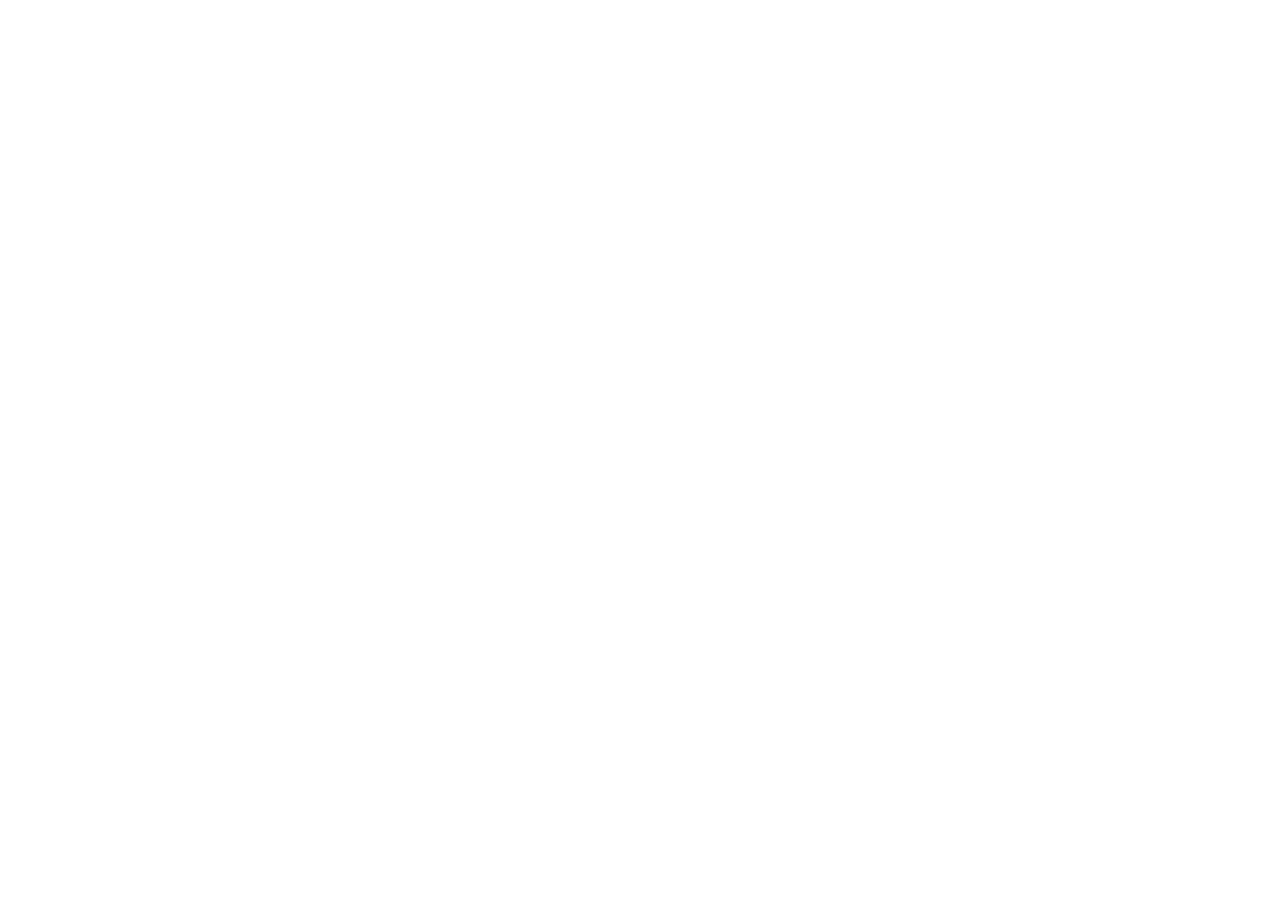
==== index.html @ 19b219ef "primer commit" ====
<!DOCTYPE html>
<html lang="en">
  <head>
    <meta charset="UTF-8" />
    <meta http-equiv="X-UA-Compatible" content="IE=edge" />
    <meta name="viewport" content="width=device-width, initial-scale=1.0" />
    <title>Jaimico Celulares</title>
    <link rel="stylesheet" href="styles/styles.css" />
  </head>
  <body>
    <!-- header -->
    <header></header>
    <!-- fin header -->

    <!-- main -->
    <main></main>
    <!-- fin main -->

    <!-- footer -->
    <footer></footer>
    <!-- fin footer -->

    <!-- scripts -->
  </body>
</html>
---- styles/styles.css ----
body {
  color: red;
}

*,
*::before,
*::after {
  margin: 0;
  padding: 0;
  box-sizing: border-box;
}

html {
  font-size: 62.5%;
}

body {
  min-height: 100vh;
}
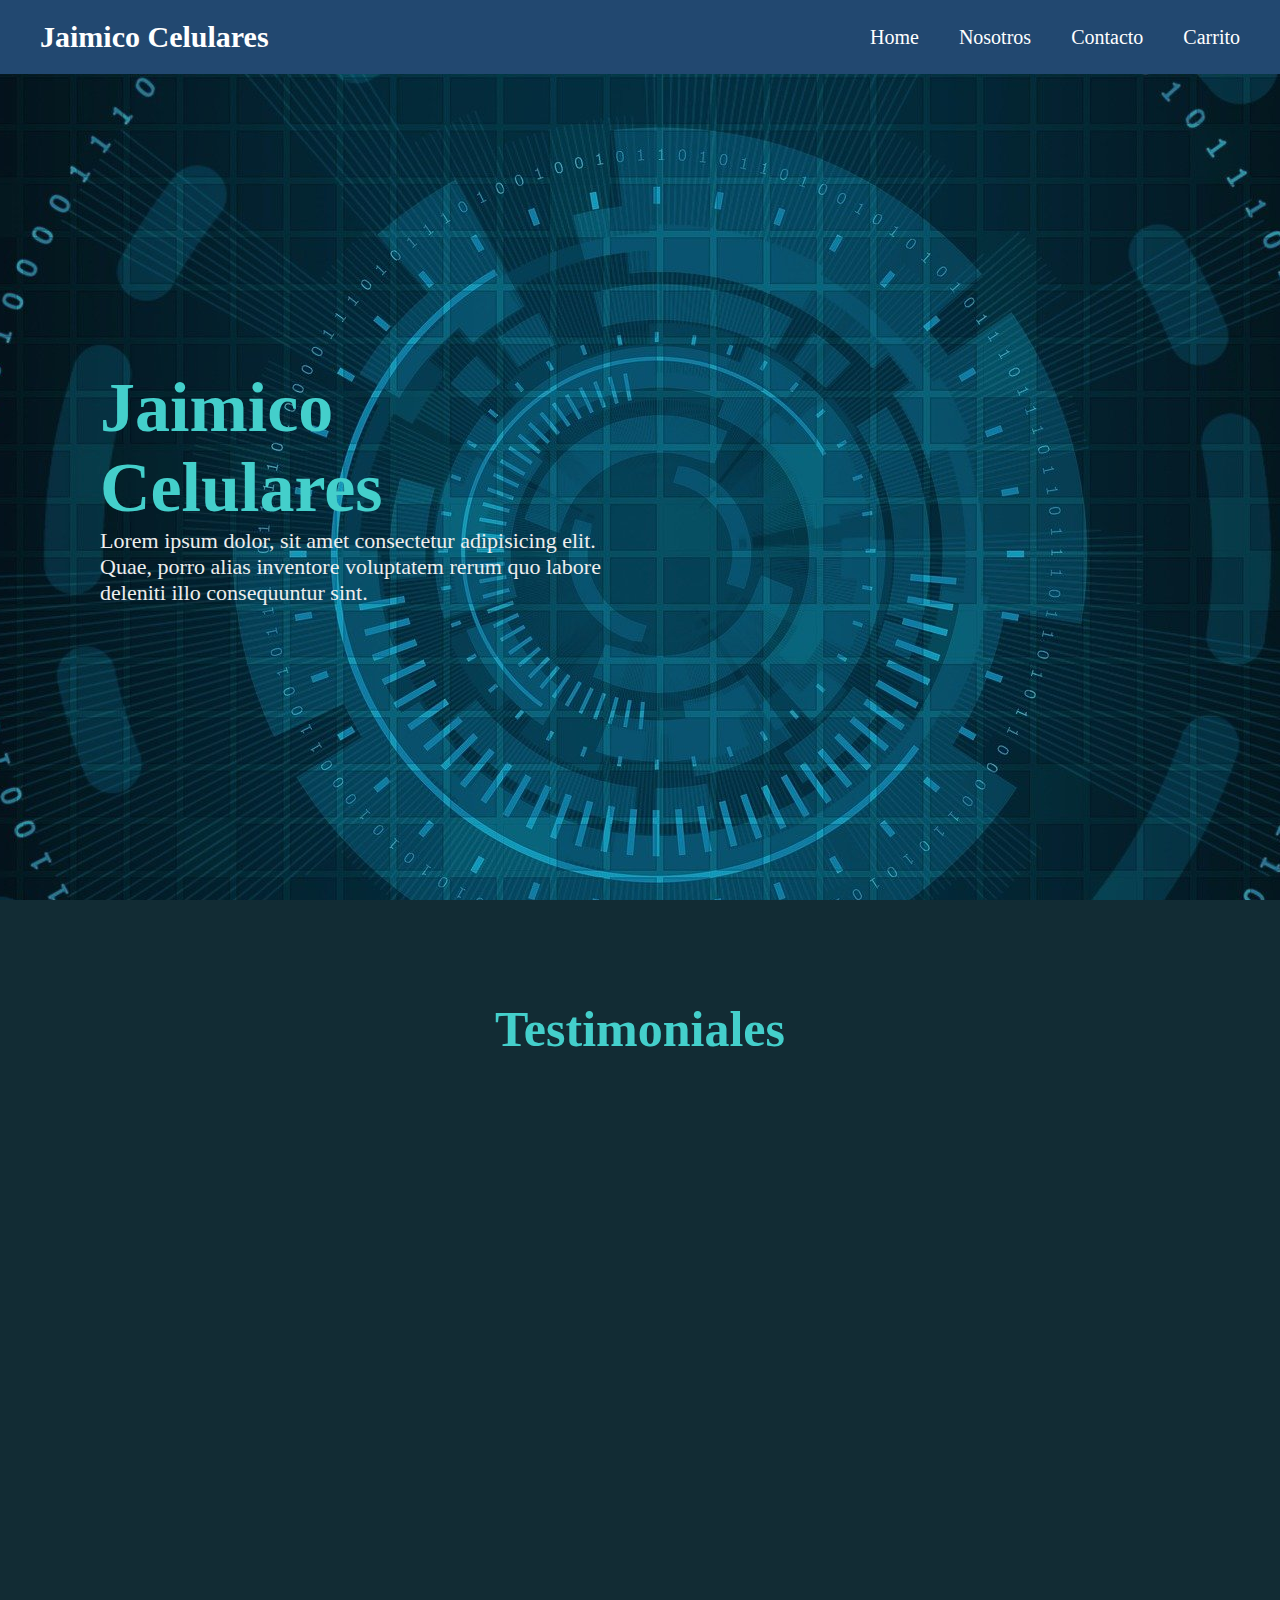
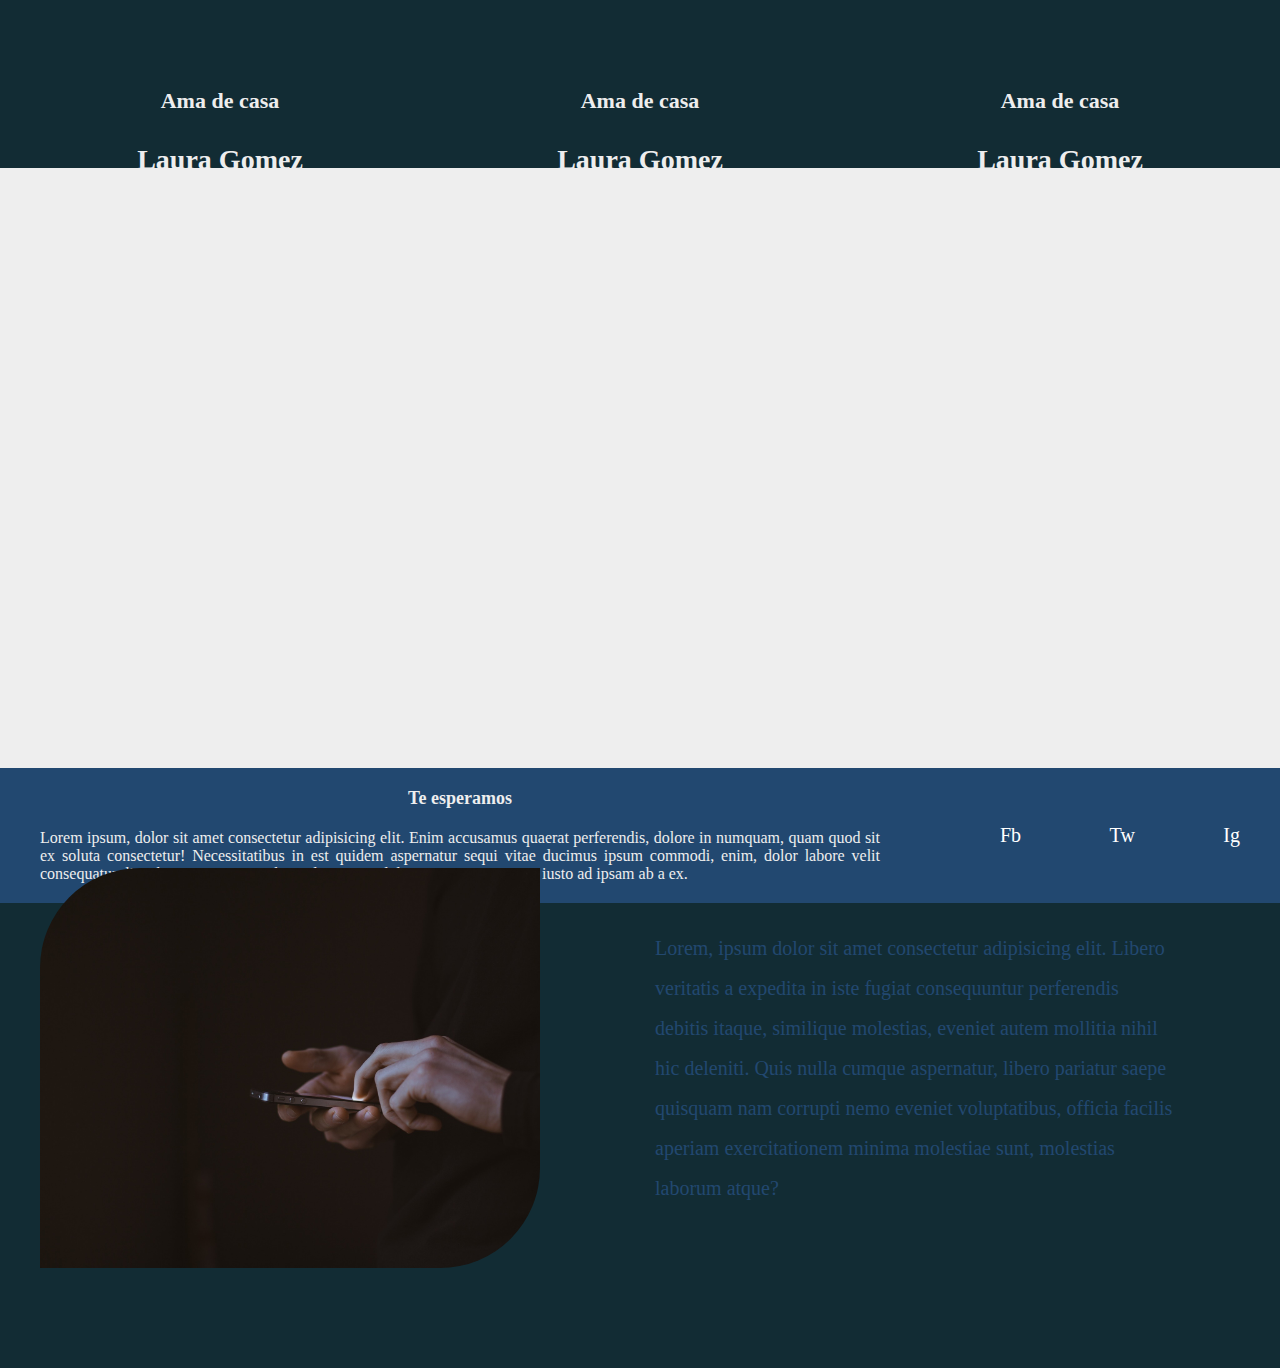
==== commit 42dd2fe5: "añadida una funcionalidad en js" ====
--- a/index.html
+++ b/index.html
@@ -9,17 +9,171 @@
   </head>
   <body>
     <!-- header -->
-    <header></header>
+    <header class="header__container">
+      <div class="header container">
+        <a href="#">
+          <h2 class="header__logo">Jaimico Celulares</h2>
+        </a>
+        <nav class="header__nav">
+          <a href="./index.html" class="header__nav--link">Home</a>
+          <a href="./nosotros.html" class="header__nav--link">Nosotros</a>
+          <a href="./contacto.html" class="header__nav--link">Contacto</a>
+          <a href="./carrito.html" class="header__nav--link">Carrito</a>
+        </nav>
+      </div>
+    </header>
     <!-- fin header -->
 
     <!-- main -->
-    <main></main>
+    <main>
+      <hero class="hero">
+        <div class="hero__content">
+          <h1 class="hero__content--title accent">Jaimico Celulares</h1>
+          <p class="hero__content--description">
+            Lorem ipsum dolor, sit amet consectetur adipisicing elit. Quae,
+            porro alias inventore voluptatem rerum quo labore deleniti illo
+            consequuntur sint.
+          </p>
+        </div>
+      </hero>
+
+      <section class="testimoniales__container">
+        <h2 class="testimoniales__subtitulo accent">Testimoniales</h2>
+        <div id="testimoniales" class="testimoniales container effect1">
+          <div class="testimonio">
+            <div class="testimonio__titulo">
+              <h4>Ama de casa</h4>
+            </div>
+            <div class="testimonio__nombre">
+              <h3>Laura Gomez</h3>
+            </div>
+            <div class="testimonio__mensaje">
+              <p>
+                Lorem ipsum dolor sit amet consectetur adipisicing elit. Modi
+                nostrum sit adipisci illo repellat consectetur dolor nobis nisi
+                dolore officiis.
+              </p>
+            </div>
+          </div>
+
+          <div class="testimonio">
+            <div class="testimonio__titulo">
+              <h4>Ama de casa</h4>
+            </div>
+            <div class="testimonio__nombre">
+              <h3>Laura Gomez</h3>
+            </div>
+            <div class="testimonio__mensaje">
+              <p>
+                Lorem ipsum dolor sit amet consectetur adipisicing elit. Modi
+                nostrum sit adipisci illo repellat consectetur dolor nobis nisi
+                dolore officiis.
+              </p>
+            </div>
+          </div>
+
+          <div class="testimonio">
+            <div class="testimonio__titulo">
+              <h4>Ama de casa</h4>
+            </div>
+            <div class="testimonio__nombre">
+              <h3>Laura Gomez</h3>
+            </div>
+            <div class="testimonio__mensaje">
+              <p>
+                Lorem ipsum dolor sit amet consectetur adipisicing elit. Modi
+                nostrum sit adipisci illo repellat consectetur dolor nobis nisi
+                dolore officiis.
+              </p>
+            </div>
+          </div>
+
+          <div class="testimonio">
+            <div class="testimonio__titulo">
+              <h4>Ama de casa</h4>
+            </div>
+            <div class="testimonio__nombre">
+              <h3>Laura Gomez</h3>
+            </div>
+            <div class="testimonio__mensaje">
+              <p>
+                Lorem ipsum dolor sit amet consectetur adipisicing elit. Modi
+                nostrum sit adipisci illo repellat consectetur dolor nobis nisi
+                dolore officiis.
+              </p>
+            </div>
+          </div>
+
+          <div class="testimonio">
+            <div class="testimonio__titulo">
+              <h4>Ama de casa</h4>
+            </div>
+            <div class="testimonio__nombre">
+              <h3>Laura Gomez</h3>
+            </div>
+            <div class="testimonio__mensaje">
+              <p>
+                Lorem ipsum dolor sit amet consectetur adipisicing elit. Modi
+                nostrum sit adipisci illo repellat consectetur dolor nobis nisi
+                dolore officiis.
+              </p>
+            </div>
+          </div>
+        </div>
+      </section>
+
+      <section class="info__container">
+        <div id="info" class="info container effect1">
+          <div class="info__left">
+            <div class="info__left--img"></div>
+          </div>
+          <div class="info__right">
+            <p class="info__right--text">
+              Lorem, ipsum dolor sit amet consectetur adipisicing elit. Libero
+              veritatis a expedita in iste fugiat consequuntur perferendis
+              debitis itaque, similique molestias, eveniet autem mollitia nihil
+              hic deleniti. Quis nulla cumque aspernatur, libero pariatur saepe
+              quisquam nam corrupti nemo eveniet voluptatibus, officia facilis
+              aperiam exercitationem minima molestiae sunt, molestias laborum
+              atque?
+            </p>
+          </div>
+        </div>
+      </section>
+      <div id="goTopBtn" class="go-top">
+        <p>TOP</p>
+      </div>
+    </main>
     <!-- fin main -->
 
     <!-- footer -->
-    <footer></footer>
+    <footer class="footer__container">
+      <div class="footer container">
+        <div class="footer__info">
+          <div class="footer__info--title">
+            <h5>Te esperamos</h5>
+          </div>
+          <div class="footer__info--text">
+            <p>
+              Lorem ipsum, dolor sit amet consectetur adipisicing elit. Enim
+              accusamus quaerat perferendis, dolore in numquam, quam quod sit ex
+              soluta consectetur! Necessitatibus in est quidem aspernatur sequi
+              vitae ducimus ipsum commodi, enim, dolor labore velit consequatur
+              dicta harum nesciunt nobis voluptatem ad deserunt. Accusantium
+              iusto ad ipsam ab a ex.
+            </p>
+          </div>
+        </div>
+        <div class="footer__links">
+          <a class="footer__links--item" href="#">Fb</a>
+          <a class="footer__links--item" href="#">Tw</a>
+          <a class="footer__links--item" href="#">Ig</a>
+        </div>
+      </div>
+    </footer>
     <!-- fin footer -->
 
     <!-- scripts -->
+    <script src="./scripts/index.js"></script>
   </body>
 </html>
--- a/styles/styles.css
+++ b/styles/styles.css
@@ -1,7 +1,267 @@
-body {
-  color: red;
-}
-
+/*
+$primary-color: #2a4494;
+$secondary-color: #224870;
+$accent-color: #44cfcb;
+$background-color: #122c34;
+$background-color-2: #4ea5d9;
+$white: #eee;
+$black: #111;
+*/
+.hero {
+  display: flex;
+  justify-content: flex-start;
+  align-items: center;
+  height: calc(100vh - 7.4rem);
+  background-image: url(../../../assets/img/tech_hero.jpg);
+  background-position: -30rem 0;
+  background-repeat: no-repeat;
+}
+.hero__content {
+  display: flex;
+  max-width: 40%;
+  flex-direction: column;
+  margin-left: 10rem;
+}
+.hero__content--title {
+  font-size: 7rem;
+}
+.hero__content--description {
+  font-size: 2.2rem;
+}
+
+.testimoniales__container {
+  padding: 10rem 0;
+  display: flex;
+  flex-direction: column;
+  text-align: center;
+  gap: 5rem;
+}
+
+.testimoniales {
+  display: flex;
+  flex-wrap: wrap;
+  row-gap: 10rem;
+  -moz-column-gap: 5%;
+       column-gap: 5%;
+}
+.testimoniales__subtitulo {
+  font-size: 5rem;
+}
+.testimoniales .testimonio {
+  flex-basis: 30%;
+  display: flex;
+  flex-direction: column;
+  gap: 3rem;
+  text-align: center;
+  transition: all 0.3s ease-in-out;
+  padding: 2rem 0;
+  border-radius: 1rem;
+}
+.testimoniales .testimonio:hover {
+  transform: scale(1.05);
+  background-color: rgba(34, 72, 112, 0.5);
+}
+.testimoniales .testimonio__mensaje {
+  text-align: justify;
+  padding: 0 3rem;
+}
+
+.info {
+  padding: 10rem 0;
+  display: flex;
+  gap: 5rem;
+}
+.info__container {
+  background-color: #eee;
+  color: #111;
+}
+.info__left--img {
+  background-image: url(../../../assets/img/info_cel.jpg);
+  background-repeat: no-repeat;
+  background-size: cover;
+  width: 50rem;
+  height: 40rem;
+  border-radius: 100px 0 100px 0;
+}
+.info__right {
+  display: flex;
+  justify-content: center;
+  align-items: center;
+}
+.info__right--text {
+  width: 80%;
+  font-size: 2rem;
+  line-height: 2;
+  color: #224870;
+}
+
+.go-top {
+  position: fixed;
+  bottom: 10rem;
+  right: 5rem;
+  width: 7.5rem;
+  height: 7.5rem;
+  z-index: 999;
+  display: none;
+  justify-content: center;
+  align-items: center;
+  background-color: #44cfcb;
+  padding: 1rem;
+  border-radius: 50%;
+  transition: all 0.2s linear;
+}
+.go-top p {
+  color: #eee;
+  font-size: 2rem;
+  text-align: center;
+}
+.go-top:hover {
+  background-color: rgba(68, 207, 203, 0.5);
+  transform: scale(0.95);
+  cursor: pointer;
+}
+
+.carrito {
+  padding: 10rem 0;
+  display: flex;
+  gap: 5rem;
+}
+.carrito__container {
+  background-color: #eee;
+  color: #111;
+}
+.carrito__left--img {
+  background-image: url(../../../assets/img/info_cel.jpg);
+  background-repeat: no-repeat;
+  background-size: cover;
+  width: 50rem;
+  height: 40rem;
+  border-radius: 100px 0 100px 0;
+}
+.carrito__right {
+  display: flex;
+  justify-content: center;
+  align-items: center;
+}
+.carrito__right--text {
+  width: 80%;
+  font-size: 2rem;
+  line-height: 2;
+  color: #224870;
+}
+
+.contacto {
+  padding: 10rem 0;
+  display: flex;
+  justify-content: center;
+  gap: 5rem;
+}
+.contacto__container {
+  background-color: #eee;
+  color: #111;
+  min-height: 90vh;
+}
+.contacto #fname,
+.contacto #lname {
+  font-size: 3rem;
+}
+.contacto .boton {
+  font-size: 2rem;
+}
+
+.hidden {
+  display: none;
+}
+
+.showed {
+  display: block;
+}
+
+.nosotros {
+  padding: 10rem 0;
+  display: flex;
+  gap: 5rem;
+}
+.nosotros__container {
+  background-color: #eee;
+  color: #111;
+}
+.nosotros__left--img {
+  background-image: url(../../../assets/img/info_cel.jpg);
+  background-repeat: no-repeat;
+  background-size: cover;
+  width: 50rem;
+  height: 40rem;
+  border-radius: 100px 0 100px 0;
+}
+.nosotros__right {
+  display: flex;
+  justify-content: center;
+  align-items: center;
+}
+.nosotros__right--text {
+  width: 80%;
+  font-size: 2rem;
+  line-height: 2;
+  color: #224870;
+}
+
+.header__container {
+  background-color: #224870;
+}
+
+.header {
+  display: flex;
+  align-items: center;
+  justify-content: space-between;
+  padding: 2rem 0;
+}
+.header__logo {
+  transition: all 0.3s ease-in-out;
+}
+.header__logo:hover {
+  color: #44cfcb;
+}
+.header__nav {
+  display: flex;
+  gap: 4rem;
+}
+.header__nav--link {
+  transition: all 0.3s ease-in-out;
+}
+.header__nav--link:hover {
+  color: #44cfcb;
+}
+
+.footer__container {
+  background-color: #224870;
+  bottom: 0;
+  width: 100%;
+}
+
+.footer {
+  display: flex;
+  align-items: center;
+  padding: 2rem 0;
+  justify-content: space-between;
+  width: 100%;
+}
+.footer__info {
+  width: 70%;
+}
+.footer__info--title {
+  margin-bottom: 2rem;
+  text-align: center;
+}
+.footer__info--text {
+  text-align: justify;
+}
+.footer__links {
+  width: 20%;
+  display: flex;
+  justify-content: space-between;
+  gap: 5%;
+}
 *,
 *::before,
 *::after {
@@ -16,4 +276,55 @@
 
 body {
   min-height: 100vh;
+  background-color: #122c34;
+  color: #eee;
+}
+
+a {
+  color: white;
+  text-decoration: none;
+  font-size: 2rem;
+}
+
+h1 {
+  font-size: 3.2rem;
+}
+
+h2 {
+  font-size: 3rem;
+}
+
+h3 {
+  font-size: 2.8rem;
+}
+
+h4 {
+  font-size: 2.2rem;
+}
+
+h5 {
+  font-size: 1.8rem;
+}
+
+h6,
+p {
+  font-size: 1.6rem;
+}
+
+.container {
+  max-width: 120rem;
+  margin: 0 auto;
+}
+
+.accent {
+  color: #44cfcb;
+}
+
+.effect1 {
+  transform: translate(0%, 100%);
+  transition: all 0.5s ease-in-out;
+}
+
+.effect2 {
+  transform: translate(0, 0);
 }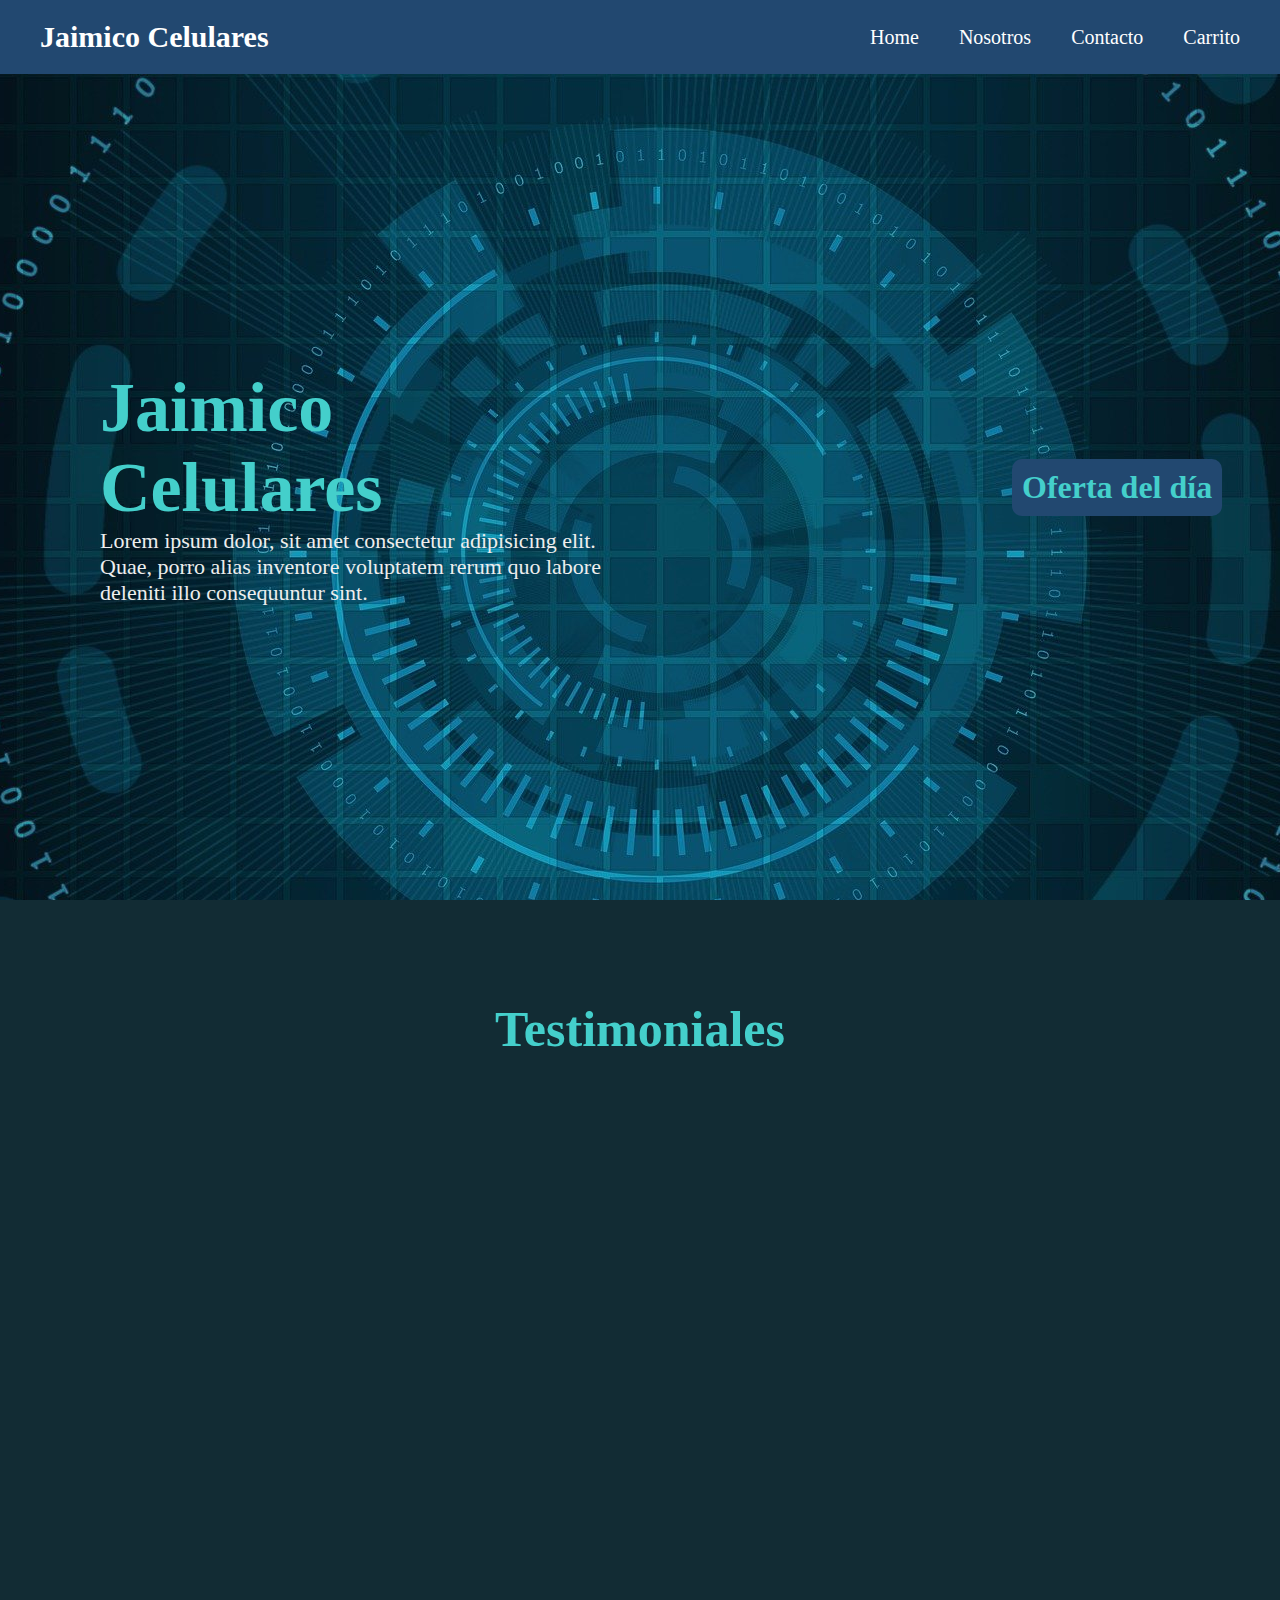
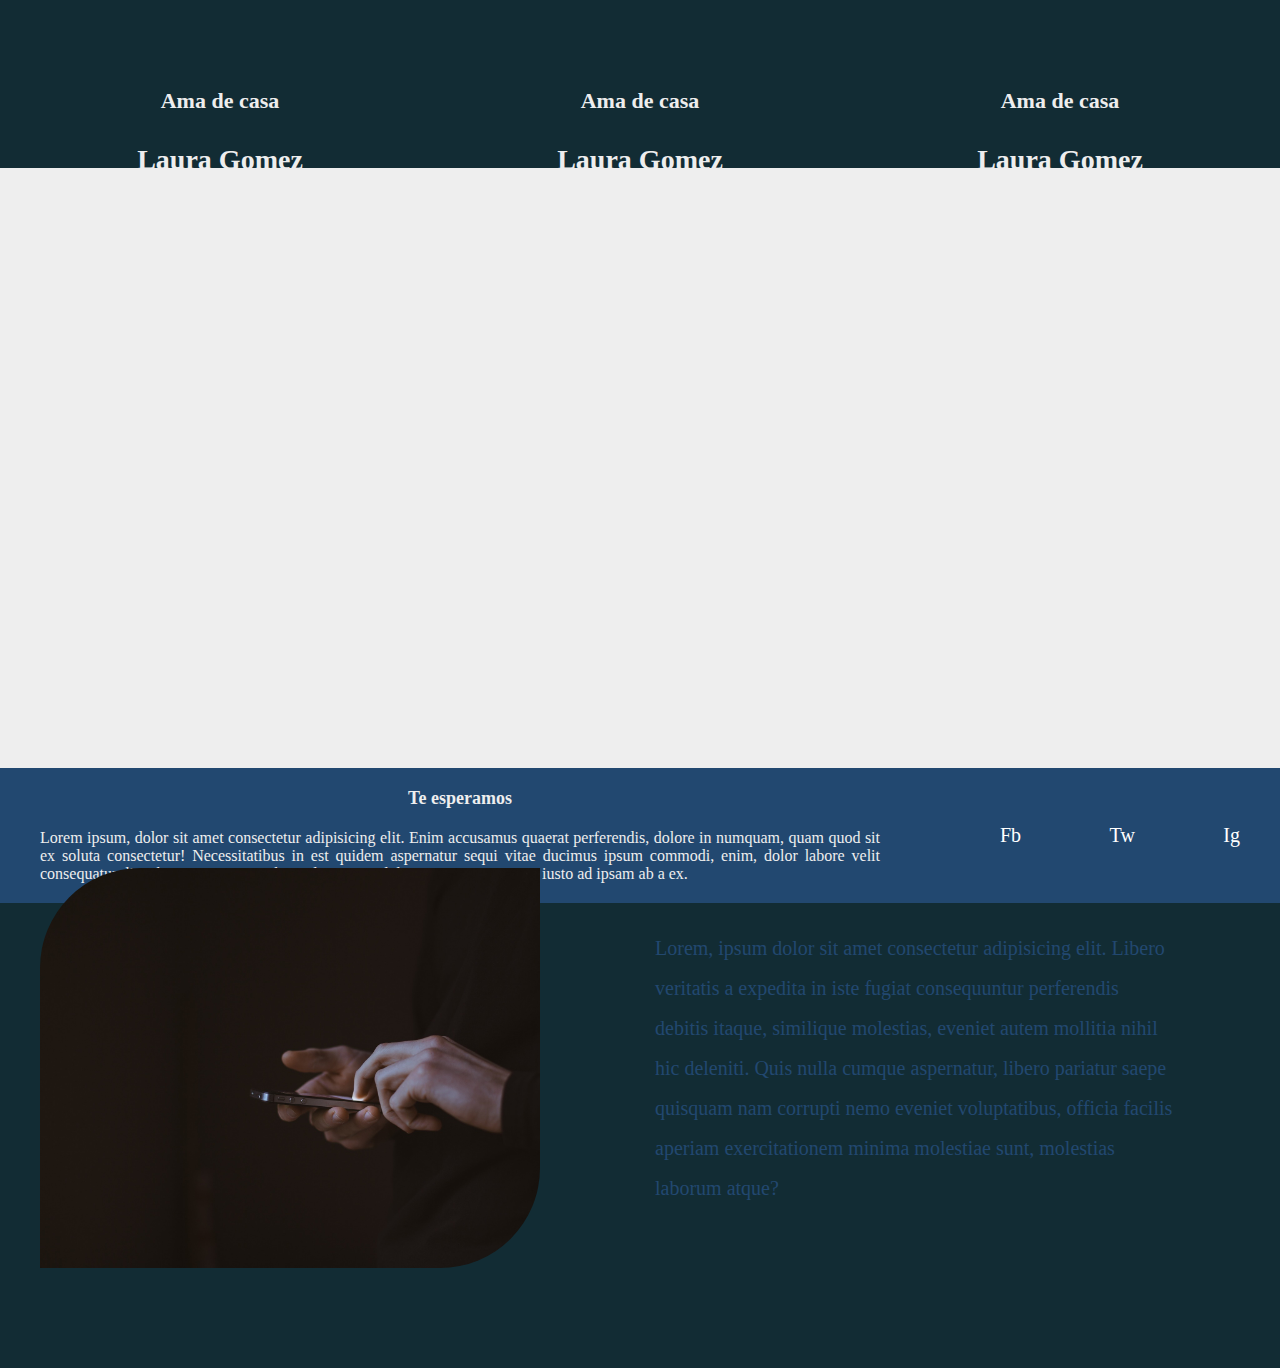
==== commit 6fc2c88b: "Agregada tercer funcionalidad de oferta diaria" ====
--- a/index.html
+++ b/index.html
@@ -34,6 +34,9 @@
             porro alias inventore voluptatem rerum quo labore deleniti illo
             consequuntur sint.
           </p>
+        </div>
+        <div class="hero__content--oferta accent">
+          <h1 id="oferta">Oferta del día</h1>
         </div>
       </hero>
 
--- a/styles/styles.css
+++ b/styles/styles.css
@@ -28,6 +28,16 @@
 .hero__content--description {
   font-size: 2.2rem;
 }
+.hero__content--oferta {
+  font-size: 5rem;
+  margin-left: 40rem;
+  padding: 1rem;
+  background-color: #224870;
+  border-radius: 1rem;
+}
+.hero__content--oferta:hover {
+  cursor: pointer;
+}
 
 .testimoniales__container {
   padding: 10rem 0;
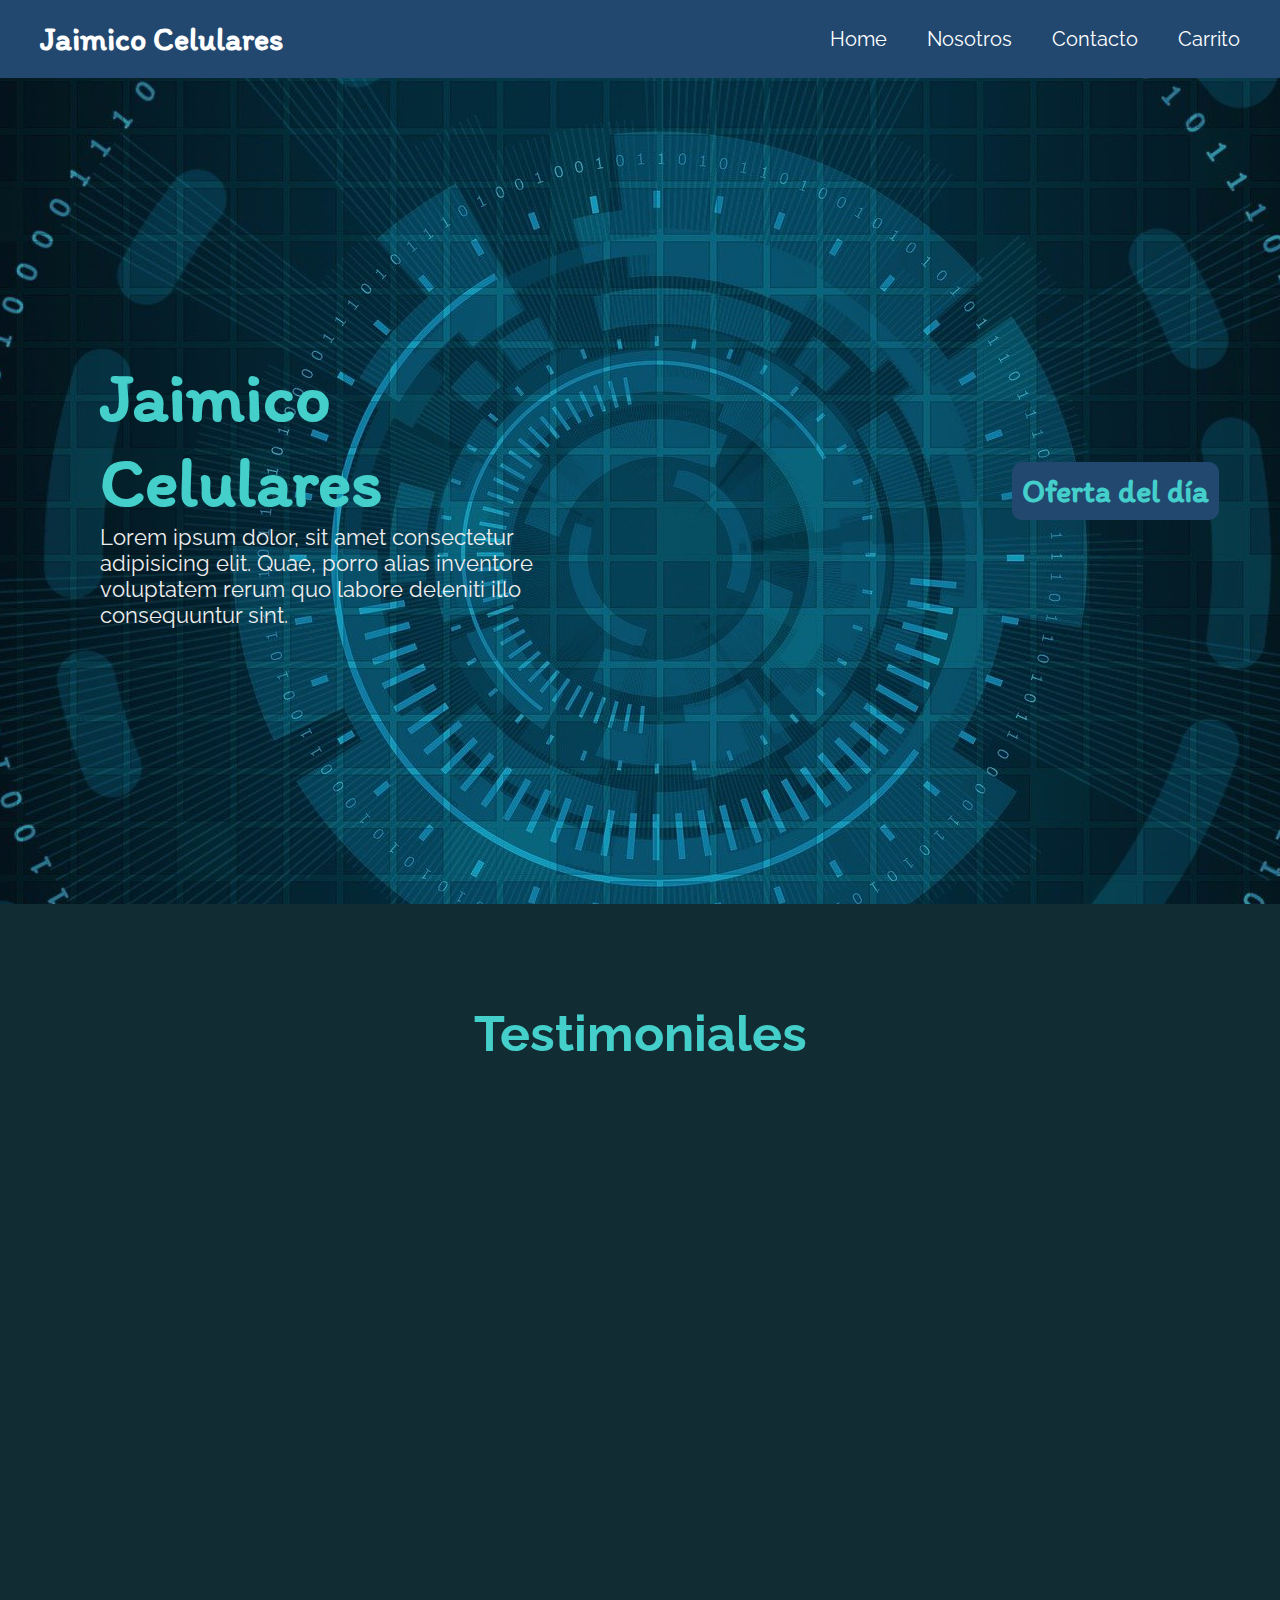
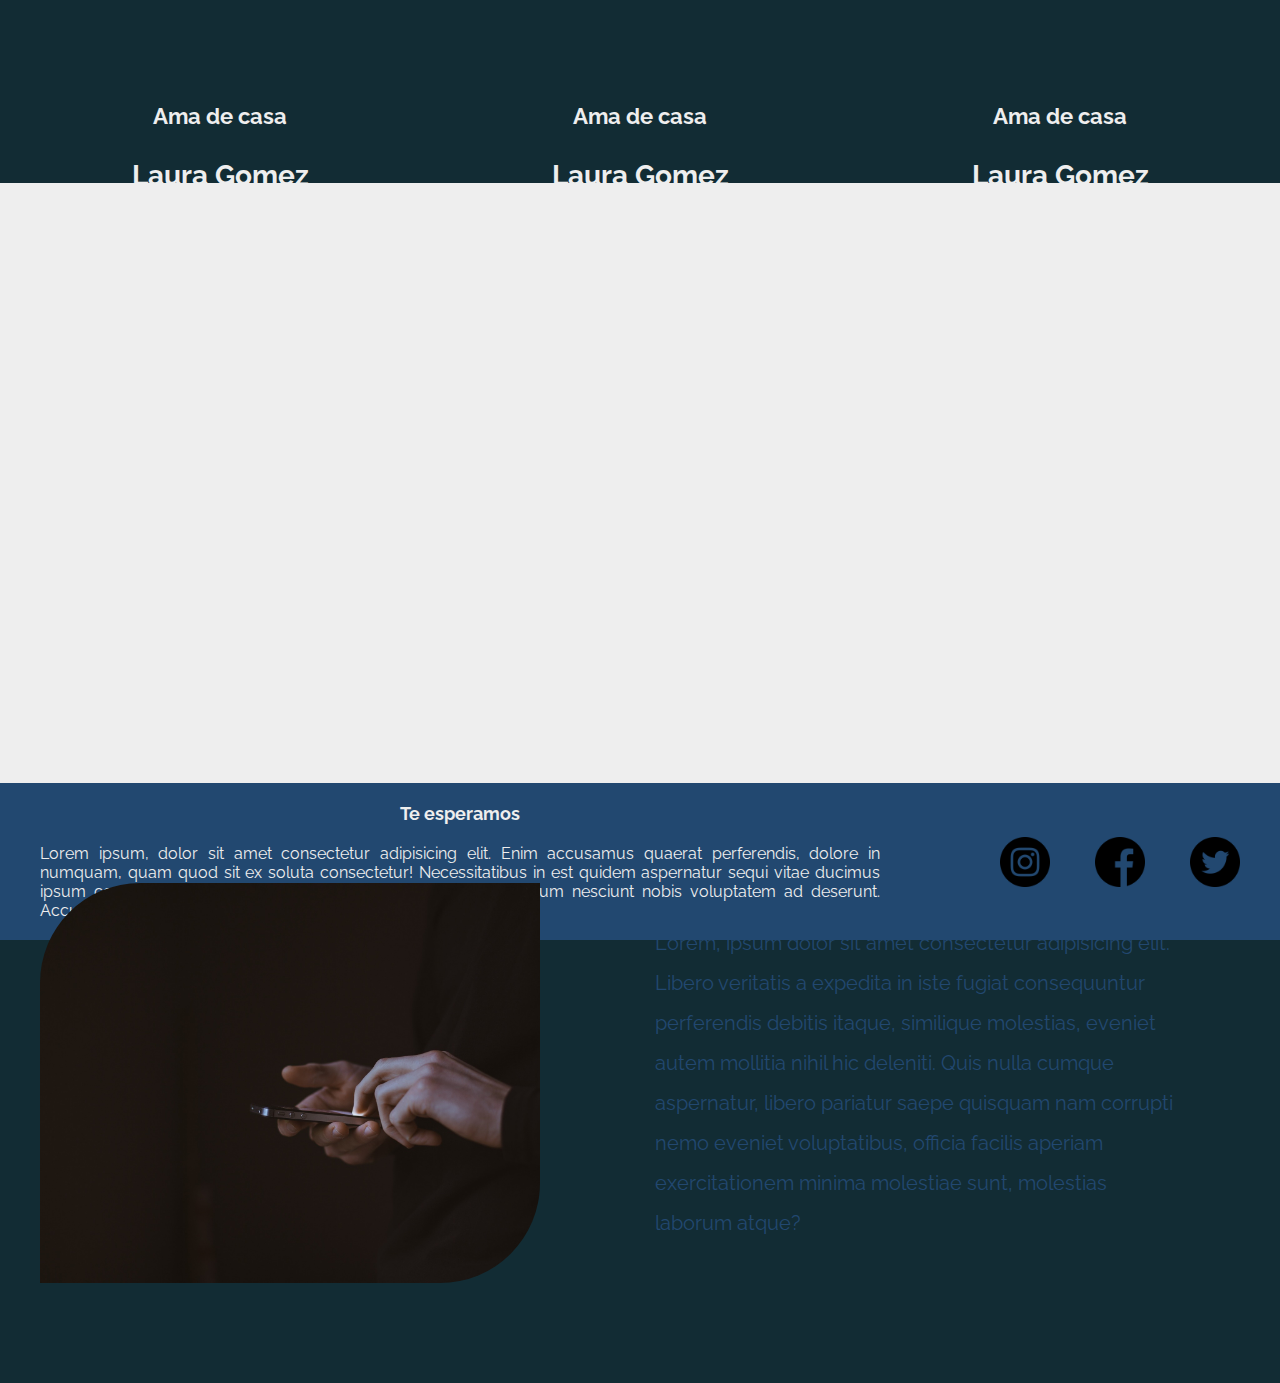
==== commit 29c794b1: "se mejora la estetica" ====
--- a/index.html
+++ b/index.html
@@ -6,13 +6,25 @@
     <meta name="viewport" content="width=device-width, initial-scale=1.0" />
     <title>Jaimico Celulares</title>
     <link rel="stylesheet" href="styles/styles.css" />
+    <link rel="preconnect" href="https://fonts.gstatic.com" />
+    <link
+      href="https://fonts.googleapis.com/css2?family=Itim&display=swap"
+      rel="stylesheet"
+    />
+    <!--css rule:     font-family: 'Itim', cursive;-->
+    <link rel="preconnect" href="https://fonts.gstatic.com" />
+    <link
+      href="https://fonts.googleapis.com/css2?family=Raleway&display=swap"
+      rel="stylesheet"
+    />
+    <!--css rule:     font-family: 'Raleway', sans-serif;-->
   </head>
   <body>
     <!-- header -->
     <header class="header__container">
       <div class="header container">
         <a href="#">
-          <h2 class="header__logo">Jaimico Celulares</h2>
+          <h1 class="header__logo">Jaimico Celulares</h1>
         </a>
         <nav class="header__nav">
           <a href="./index.html" class="header__nav--link">Home</a>
@@ -143,9 +155,16 @@
           </div>
         </div>
       </section>
-      <div id="goTopBtn" class="go-top">
+      <img
+        src="./assets/img/up-arrow.png"
+        alt="TOP"
+        id="goTopBtn"
+        class="go-top"
+      />
+      <!--sin querer me quedó bien, la imagen queda dentro del fondo de color que habiamos hecho anteriormente-->
+      <!-- <div id="goTopBtn" class="go-top">
         <p>TOP</p>
-      </div>
+      </div> -->
     </main>
     <!-- fin main -->
 
@@ -167,10 +186,37 @@
             </p>
           </div>
         </div>
-        <div class="footer__links">
+        <!-- <div class="footer__links">
           <a class="footer__links--item" href="#">Fb</a>
           <a class="footer__links--item" href="#">Tw</a>
           <a class="footer__links--item" href="#">Ig</a>
+        </div> -->
+        <div class="footer__links">
+          <!--el problema es que ya no son links-->
+          <img
+            class="footer__links--item"
+            id="instagram"
+            width="50px"
+            height="50px"
+            src="./assets/img/instagram.png"
+            alt="Logo instagram"
+          />
+          <img
+            class="footer__links--item"
+            id="facebook"
+            width="50px"
+            height="50px"
+            src="./assets/img/facebaook.png"
+            alt="Logo facebook"
+          />
+          <img
+            class="footer__links--item"
+            id="twitter"
+            width="50px"
+            height="50px"
+            src="./assets/img/gorjrewqeeo.png"
+            alt="Logo twitter"
+          />
         </div>
       </div>
     </footer>
--- a/styles/styles.css
+++ b/styles/styles.css
@@ -294,31 +294,38 @@
   color: white;
   text-decoration: none;
   font-size: 2rem;
+  font-family: "Raleway", sans-serif;
 }
 
 h1 {
   font-size: 3.2rem;
+  font-family: "Itim", cursive;
 }
 
 h2 {
   font-size: 3rem;
+  font-family: "Raleway", sans-serif;
 }
 
 h3 {
   font-size: 2.8rem;
+  font-family: "Raleway", sans-serif;
 }
 
 h4 {
   font-size: 2.2rem;
+  font-family: "Raleway", sans-serif;
 }
 
 h5 {
   font-size: 1.8rem;
+  font-family: "Raleway", sans-serif;
 }
 
 h6,
 p {
   font-size: 1.6rem;
+  font-family: "Raleway", sans-serif;
 }
 
 .container {
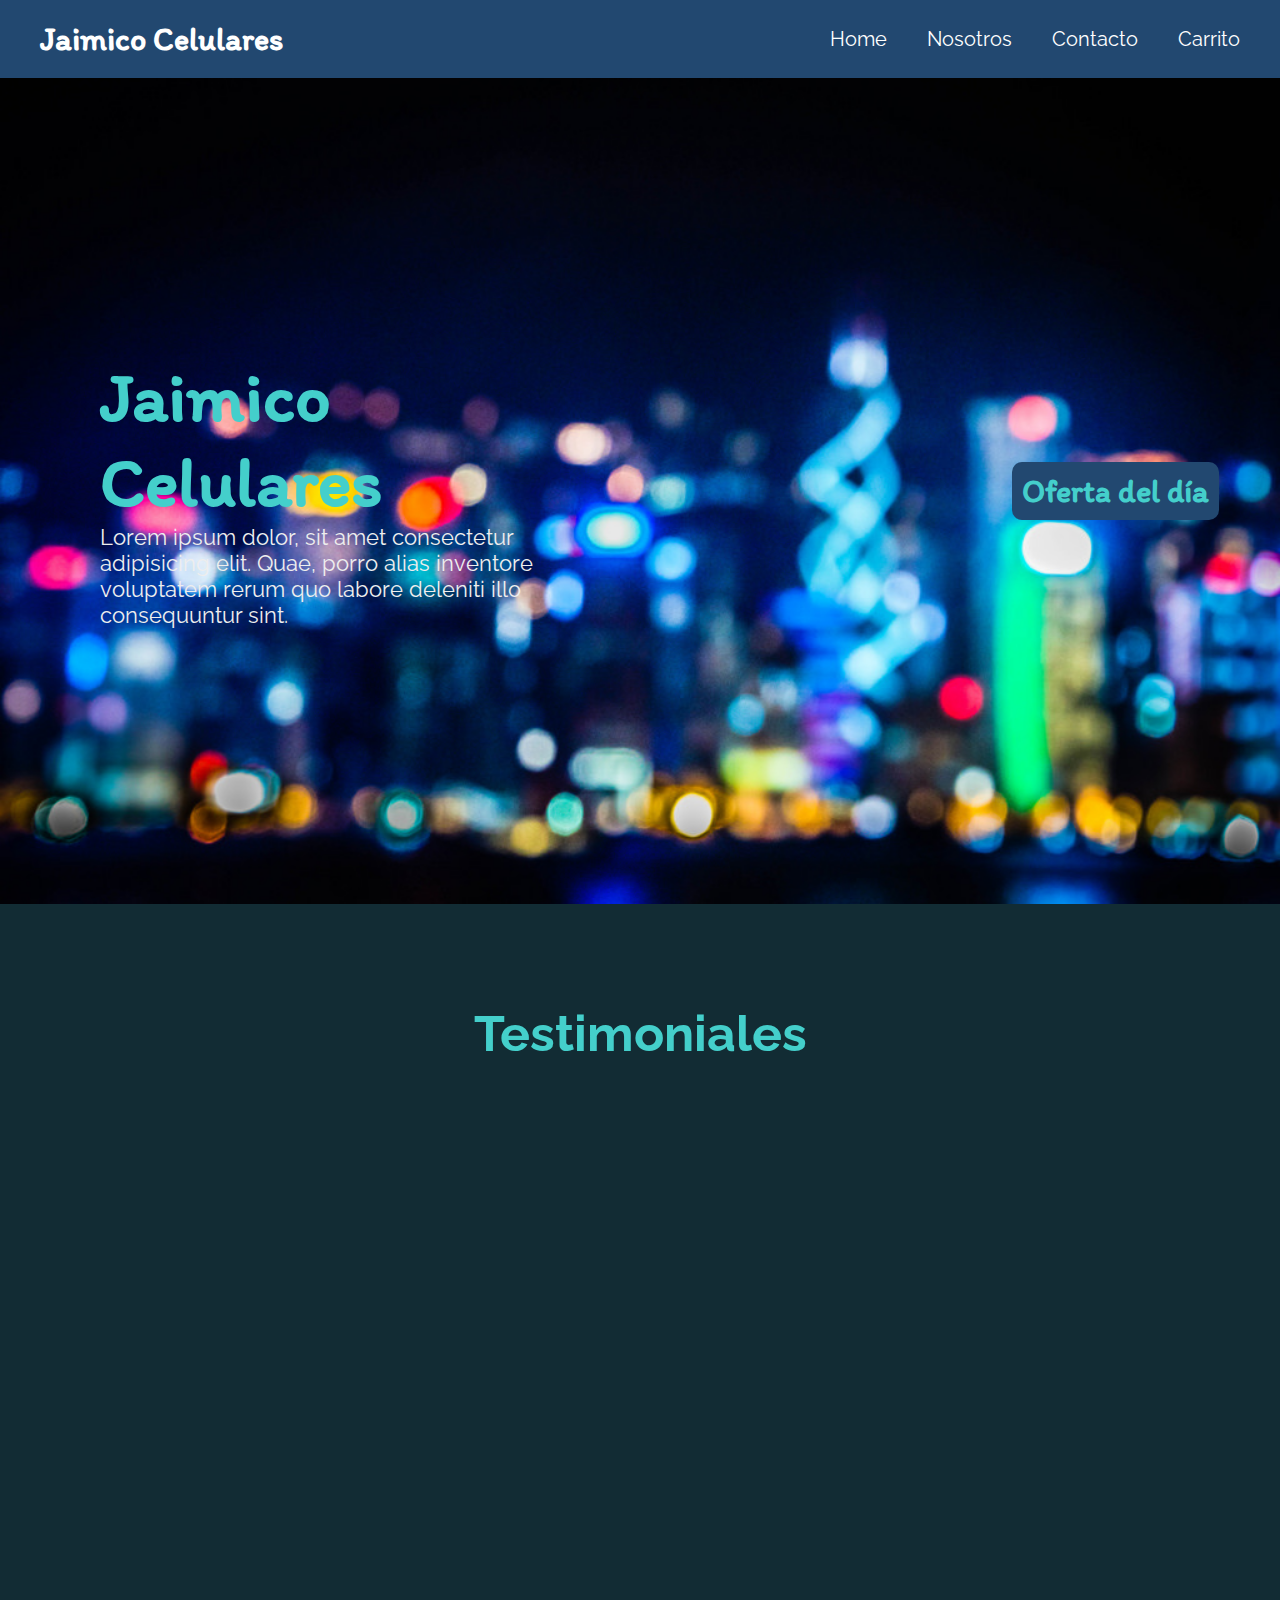
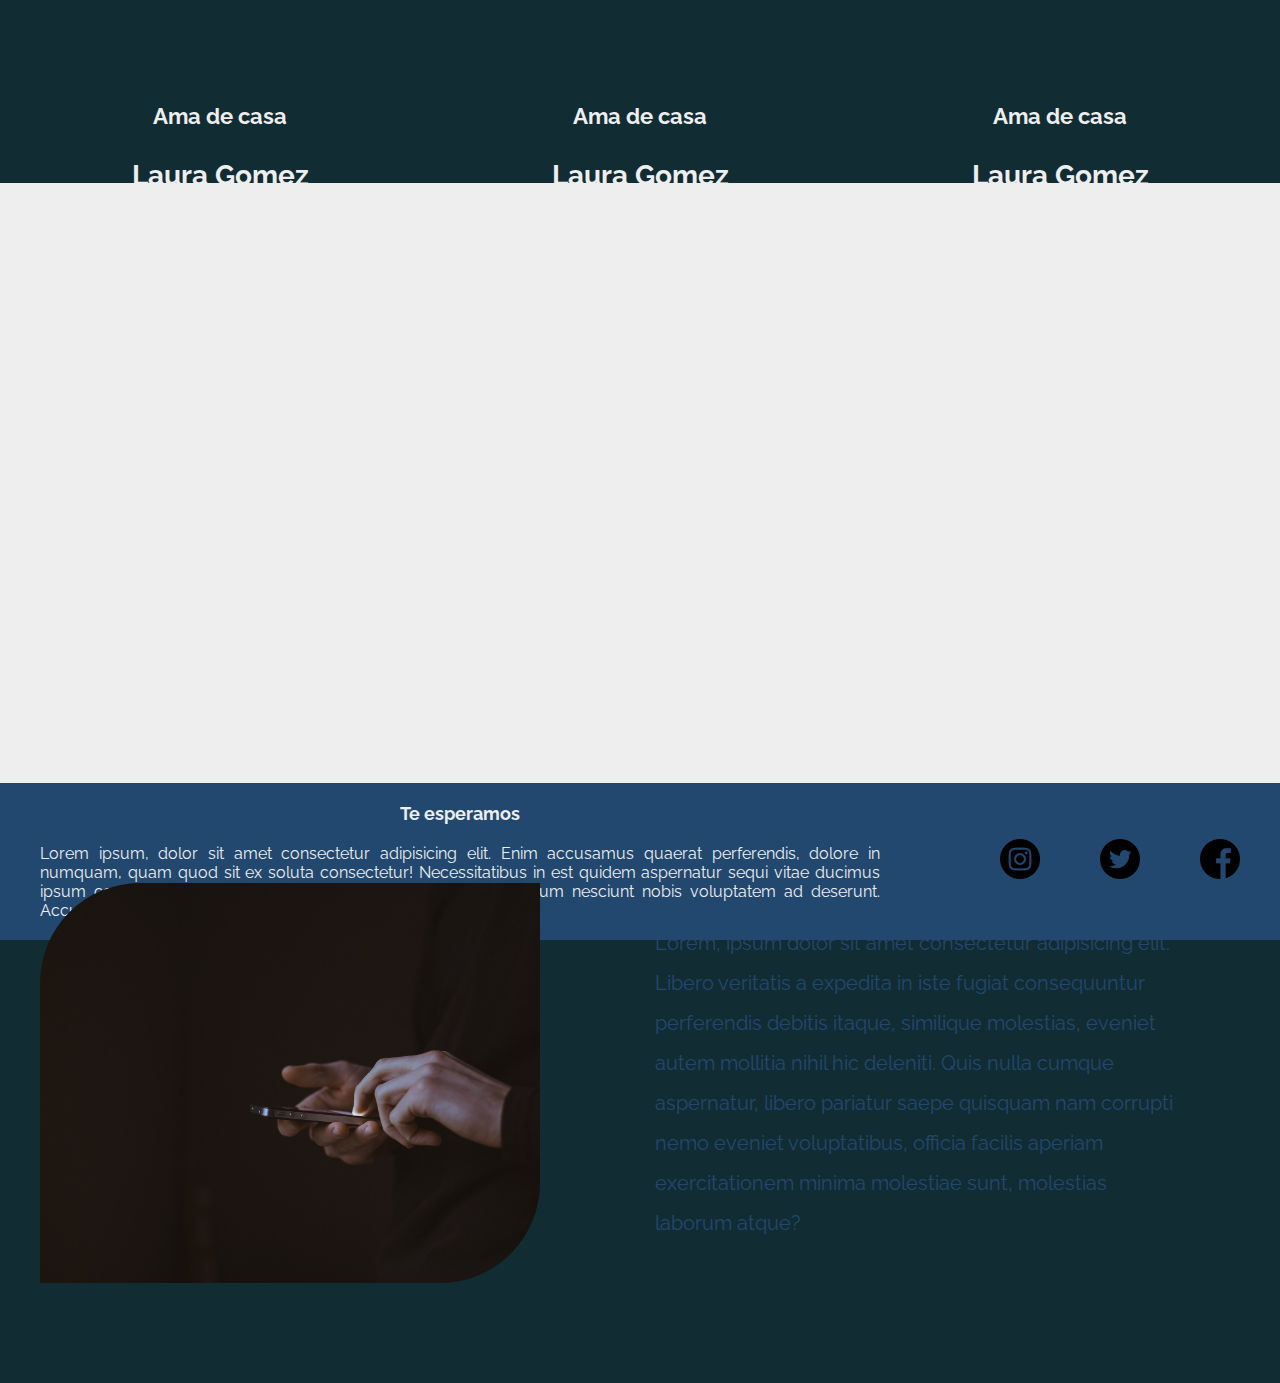
==== commit 5606d983: "se cambiaron logos sin link por logos con link en footer del index" ====
--- a/index.html
+++ b/index.html
@@ -186,37 +186,32 @@
             </p>
           </div>
         </div>
-        <!-- <div class="footer__links">
-          <a class="footer__links--item" href="#">Fb</a>
-          <a class="footer__links--item" href="#">Tw</a>
-          <a class="footer__links--item" href="#">Ig</a>
-        </div> -->
         <div class="footer__links">
-          <!--el problema es que ya no son links-->
-          <img
-            class="footer__links--item"
-            id="instagram"
-            width="50px"
-            height="50px"
-            src="./assets/img/instagram.png"
-            alt="Logo instagram"
-          />
-          <img
-            class="footer__links--item"
-            id="facebook"
-            width="50px"
-            height="50px"
-            src="./assets/img/facebaook.png"
-            alt="Logo facebook"
-          />
-          <img
-            class="footer__links--item"
-            id="twitter"
-            width="50px"
-            height="50px"
-            src="./assets/img/gorjrewqeeo.png"
-            alt="Logo twitter"
-          />
+          <a class="footer__links--item" href="https://instagram.com/"
+            ><img
+              id="insta"
+              width="40px"
+              height="40px"
+              src="./assets/img/instagram.png"
+              alt="Logo instagram"
+          /></a>
+          <a class="footer__links--item" href="https://twitter.com/"
+            ><img
+              id="twitter"
+              width="40px"
+              height="40px"
+              src="./assets/img/gorjrewqeeo.png"
+              alt="Logo twitter"
+          /></a>
+          <a class="footer__links--item" href="https://facebook.com/"
+            ><img
+              id="face"
+              width="40px"
+              height="40px"
+              src="./assets/img/facebaook.png"
+              alt="Logo facebook"
+          /></a>
+          <!--si fueran svg les podria cambiar el color-->
         </div>
       </div>
     </footer>
--- a/styles/styles.css
+++ b/styles/styles.css
@@ -12,9 +12,8 @@
   justify-content: flex-start;
   align-items: center;
   height: calc(100vh - 7.4rem);
-  background-image: url(../../../assets/img/tech_hero.jpg);
-  background-position: -30rem 0;
-  background-repeat: no-repeat;
+  background-image: url(../../../assets/img/fondoo.jpg);
+  background-size: cover;
 }
 .hero__content {
   display: flex;
@@ -216,6 +215,35 @@
   color: #224870;
 }
 
+.nosotrosb {
+  padding: 10rem 0;
+  display: flex;
+  gap: 5rem;
+}
+.nosotrosb__container {
+  background-color: #111;
+  color: #eee;
+}
+.nosotrosb__left--img {
+  background-image: url(../../../assets/img/info_cel.jpg);
+  background-repeat: no-repeat;
+  background-size: cover;
+  width: 50rem;
+  height: 40rem;
+  border-radius: 100px 0 100px 0;
+}
+.nosotrosb__right {
+  display: flex;
+  justify-content: center;
+  align-items: center;
+}
+.nosotrosb__right--text {
+  width: 80%;
+  font-size: 2rem;
+  line-height: 2;
+  color: #224870;
+}
+
 .header__container {
   background-color: #224870;
 }
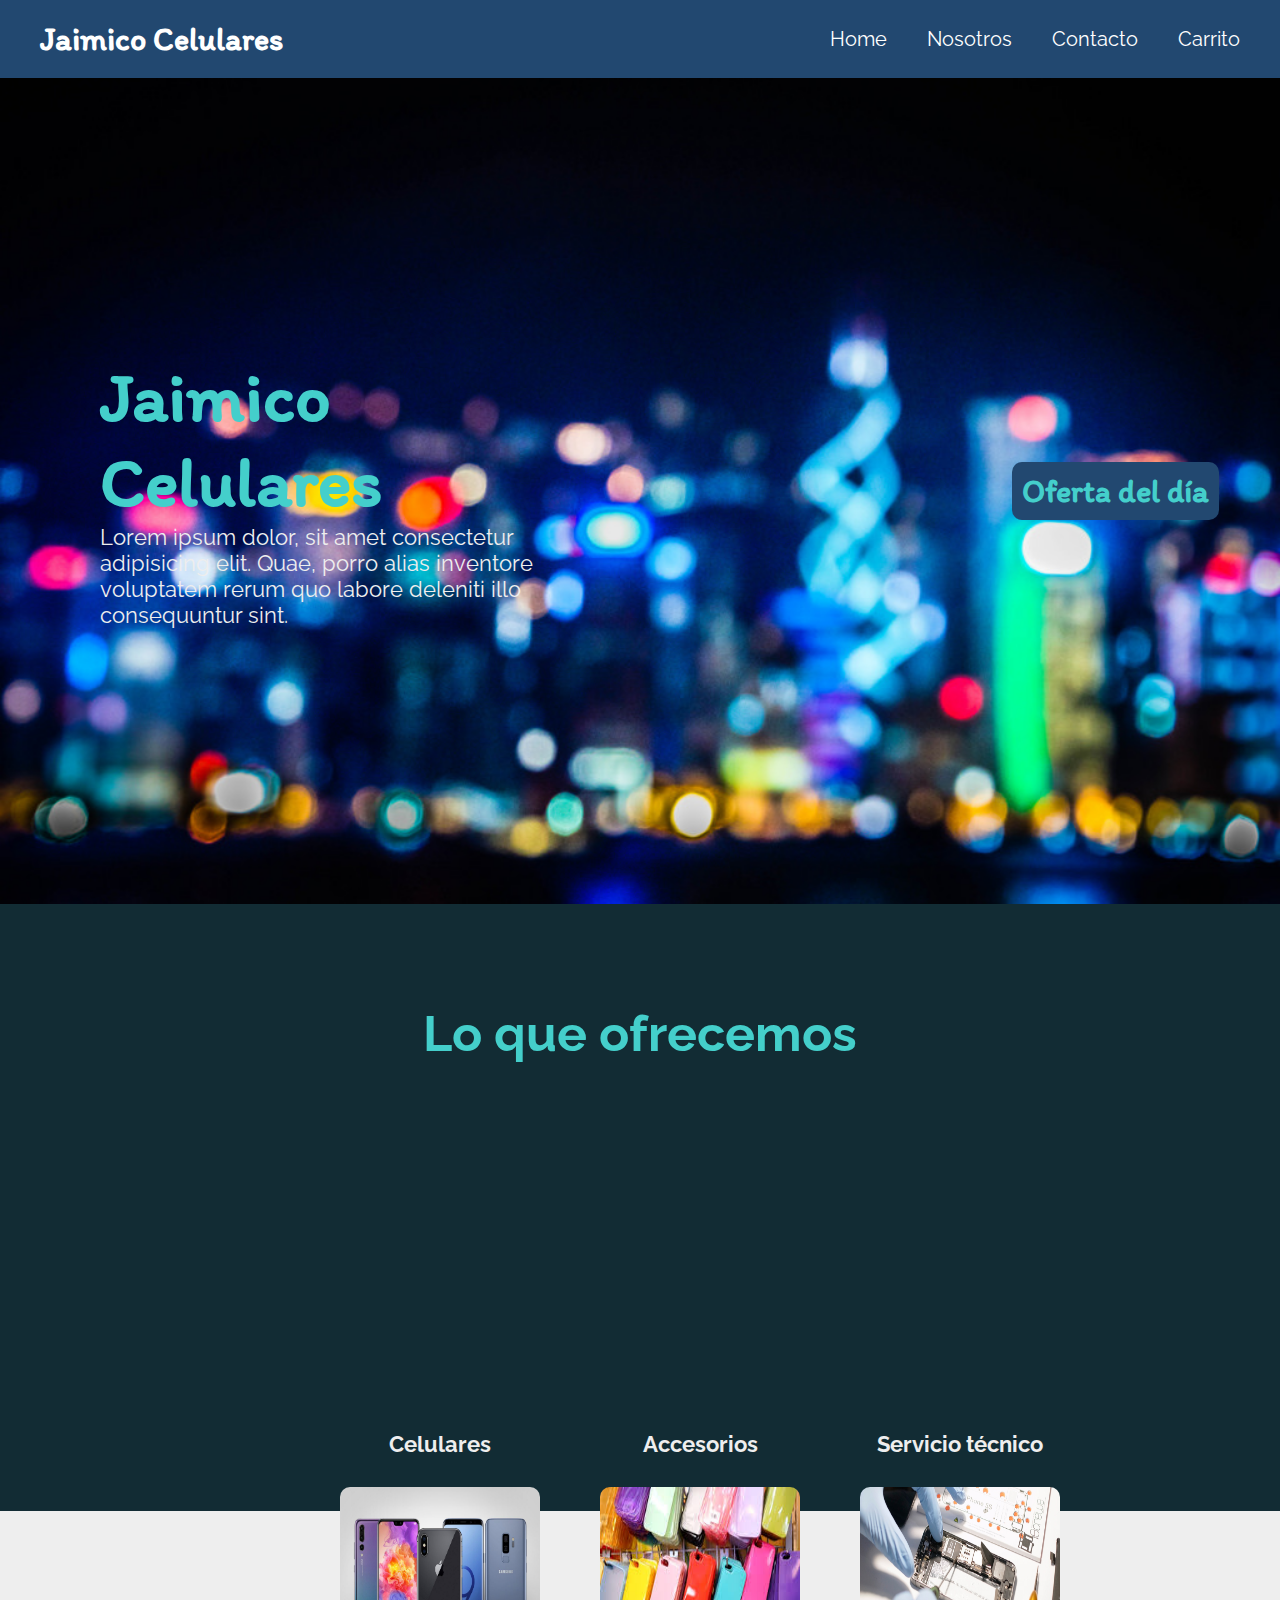
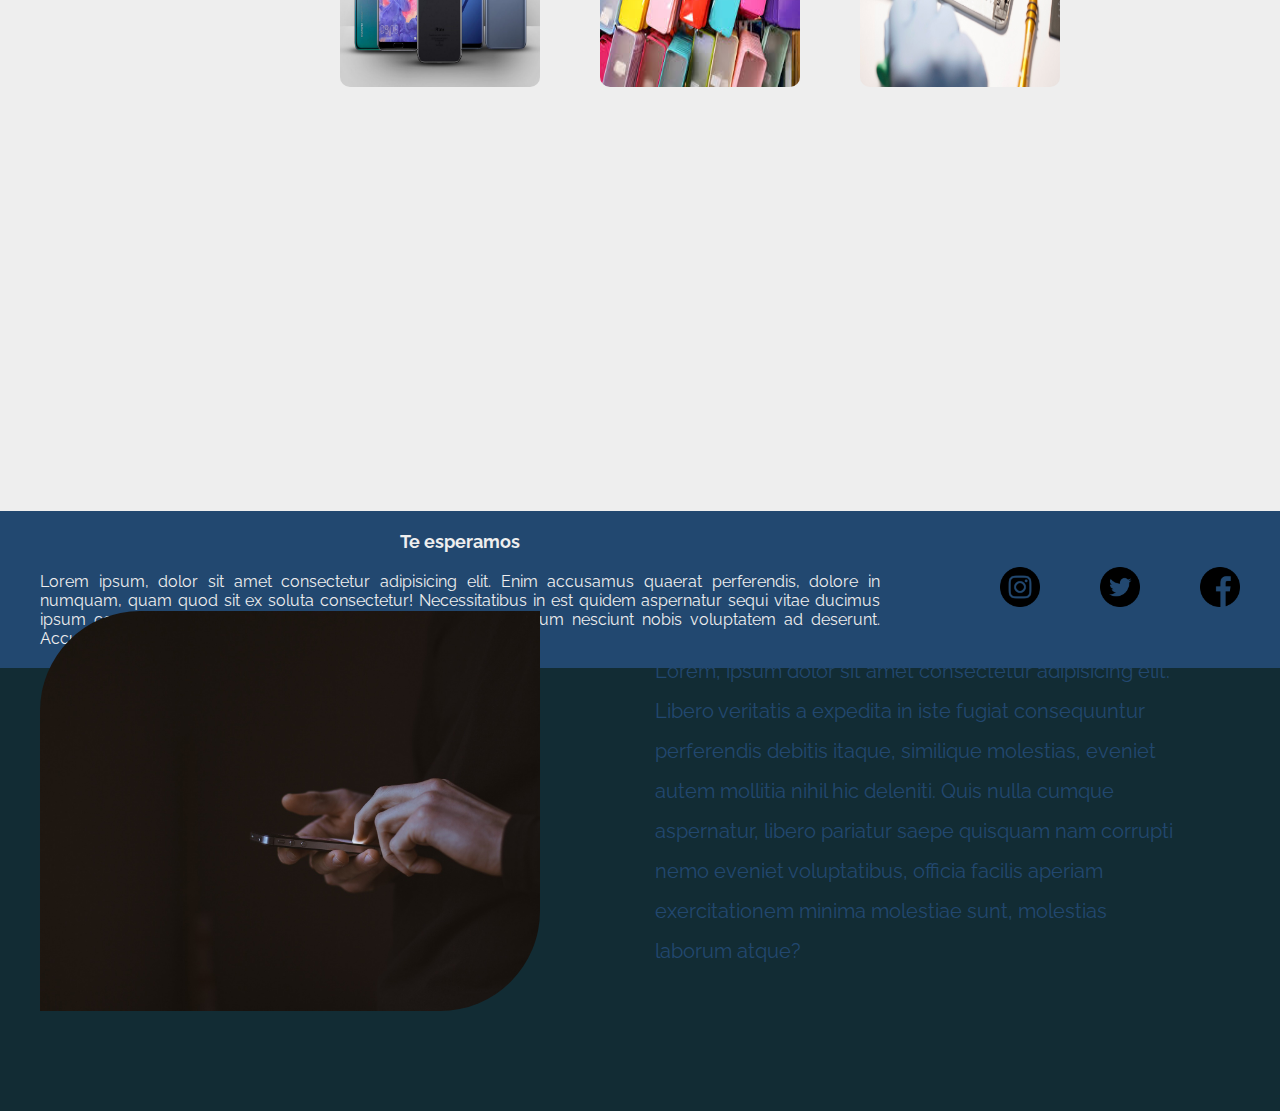
==== commit 918dd0e0: "se agregaron imagenes de productos ofrecidos" ====
--- a/index.html
+++ b/index.html
@@ -52,6 +52,8 @@
         </div>
       </hero>
 
+      <!-- seccion testimoniales
+
       <section class="testimoniales__container">
         <h2 class="testimoniales__subtitulo accent">Testimoniales</h2>
         <div id="testimoniales" class="testimoniales container effect1">
@@ -132,6 +134,57 @@
                 nostrum sit adipisci illo repellat consectetur dolor nobis nisi
                 dolore officiis.
               </p>
+            </div>
+          </div>
+        </div>
+      </section>
+
+      -->
+
+      <section class="productos__container">
+        <h2 class="productos__subtitulo accent">Lo que ofrecemos</h2>
+        <div id="productos" class="productos container effect1">
+          <div class="producto">
+            <div class="producto__titulo">
+              <h4>Celulares</h4>
+            </div>
+            <div class="producto__imagen">
+              <img
+                class="producto__imagen--img"
+                width="200px"
+                height="200px"
+                src="./assets/img/celulares.jpg"
+                alt="celulares"
+              />
+              <!-- <h3>Imagen celulares</h3> -->
+            </div>
+          </div>
+          <div class="producto">
+            <div class="producto__titulo">
+              <h4>Accesorios</h4>
+            </div>
+            <div class="producto__imagen">
+              <img
+                class="producto__imagen--img"
+                width="200px"
+                height="200px"
+                src="./assets/img/accesorios.jpg"
+                alt="accesorios"
+              />
+            </div>
+          </div>
+          <div class="producto">
+            <div class="producto__titulo">
+              <h4>Servicio técnico</h4>
+            </div>
+            <div class="producto__imagen">
+              <img
+                class="producto__imagen--img"
+                width="200px"
+                height="200px"
+                src="./assets/img/reparaciones.jpg"
+                alt="servicio tecnico"
+              />
             </div>
           </div>
         </div>
--- a/styles/styles.css
+++ b/styles/styles.css
@@ -38,7 +38,7 @@
   cursor: pointer;
 }
 
-.testimoniales__container {
+.productos__container {
   padding: 10rem 0;
   display: flex;
   flex-direction: column;
@@ -46,17 +46,16 @@
   gap: 5rem;
 }
 
-.testimoniales {
-  display: flex;
-  flex-wrap: wrap;
+.productos {
+  display: flex;
   row-gap: 10rem;
-  -moz-column-gap: 5%;
-       column-gap: 5%;
-}
-.testimoniales__subtitulo {
+  -moz-column-gap: 10%;
+       column-gap: 10%;
+}
+.productos__subtitulo {
   font-size: 5rem;
 }
-.testimoniales .testimonio {
+.productos .producto {
   flex-basis: 30%;
   display: flex;
   flex-direction: column;
@@ -66,15 +65,66 @@
   padding: 2rem 0;
   border-radius: 1rem;
 }
-.testimoniales .testimonio:hover {
+.productos .producto__imagen--img {
+  border-radius: 1rem;
+}
+.productos .producto:hover {
   transform: scale(1.05);
   background-color: rgba(34, 72, 112, 0.5);
 }
-.testimoniales .testimonio__mensaje {
+.productos .producto__mensaje {
   text-align: justify;
   padding: 0 3rem;
 }
 
+/*
+.testimoniales__container {
+  padding: 10rem 0;
+  display: flex;
+  flex-direction: column;
+  text-align: center;
+  gap: 5rem;
+}
+
+.testimoniales {
+  display: flex;
+  flex-wrap: wrap;
+  //justify-content: space-between;
+  row-gap: 10rem;
+  column-gap: 5%;
+
+  &__subtitulo {
+    font-size: 5rem;
+  }
+
+  .testimonio {
+    flex-basis: 30%;
+    display: flex;
+    flex-direction: column;
+    gap: 3rem;
+    text-align: center;
+    transition: all 0.3s ease-in-out;
+    padding: 2rem 0;
+    border-radius: 1rem;
+
+    &:hover {
+      transform: scale(1.05);
+      background-color: rgba($background-color-2, 0.5);
+    }
+
+    // &__titulo {
+    // }
+
+    // &__nombre {
+    // }
+
+    &__mensaje {
+      text-align: justify;
+      padding: 0 3rem;
+    }
+  }
+} 
+*/
 .info {
   padding: 10rem 0;
   display: flex;
